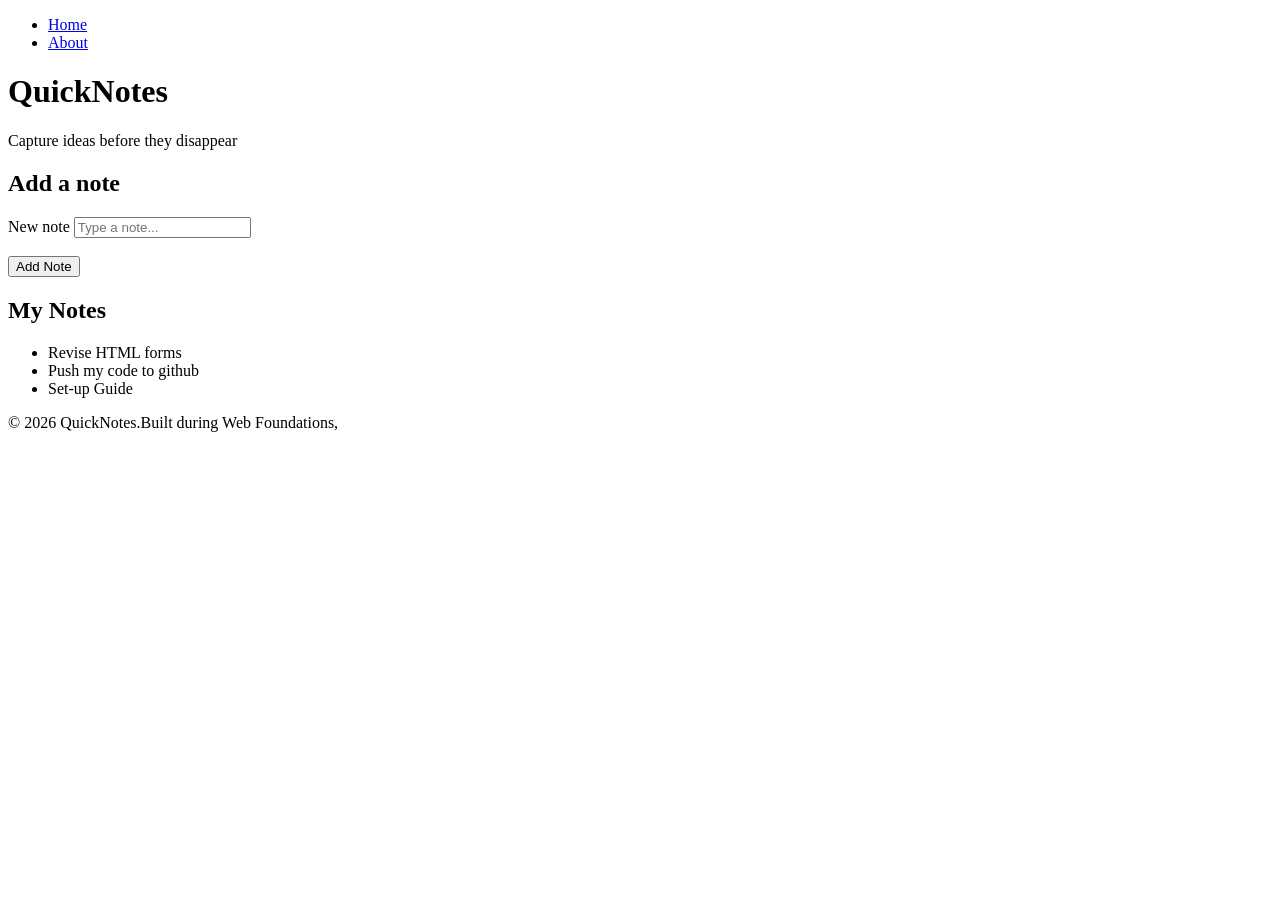
==== day2/index.html @ d0fa477f "Add a corrected folder structure" ====
<!DOCTYPE html>
<html lang="en">
  <head>
    <meta charset="UTF-8" />
    <meta name="viewport" content="width=device-width, initial-scale=1.0" />
    <title>QuickNotes</title>
    <link rel="stylesheet" href="/web-foundations-days/day2/styles.css" />
  </head>
  <body>
    <header>
        <nav>
            <ul>
                <li><a href="#home" class="active">Home</a></li>
                <li><a href="/web-foundations-days/day1/about.html">About</a></li>
            </ul>
        </nav>
      <h1>QuickNotes</h1>
      <p>Capture ideas before they disappear</p>
    </header>

    <main>
        <section>
            <h2>Add a note</h2>
            <form id="note-form">
                <label for="note-input">New note</label>
                <input type="text" id="note-input" placeholder="Type a note..."><br></br>
                <button type="submit">Add Note</button>
            </form>
        </section>

        <section>
            <h2>My Notes</h2>
            <ul class="features" id="notes-list">
                <li>Revise HTML forms</li>
                <li>Push my code to github</li>
                <li>Set-up Guide</li>
            </ul>
        </section>
    </main>

    <footer>
      <p>&copy; 2026 QuickNotes.Built during Web Foundations,</p>
    </footer>
  </body>
</html>
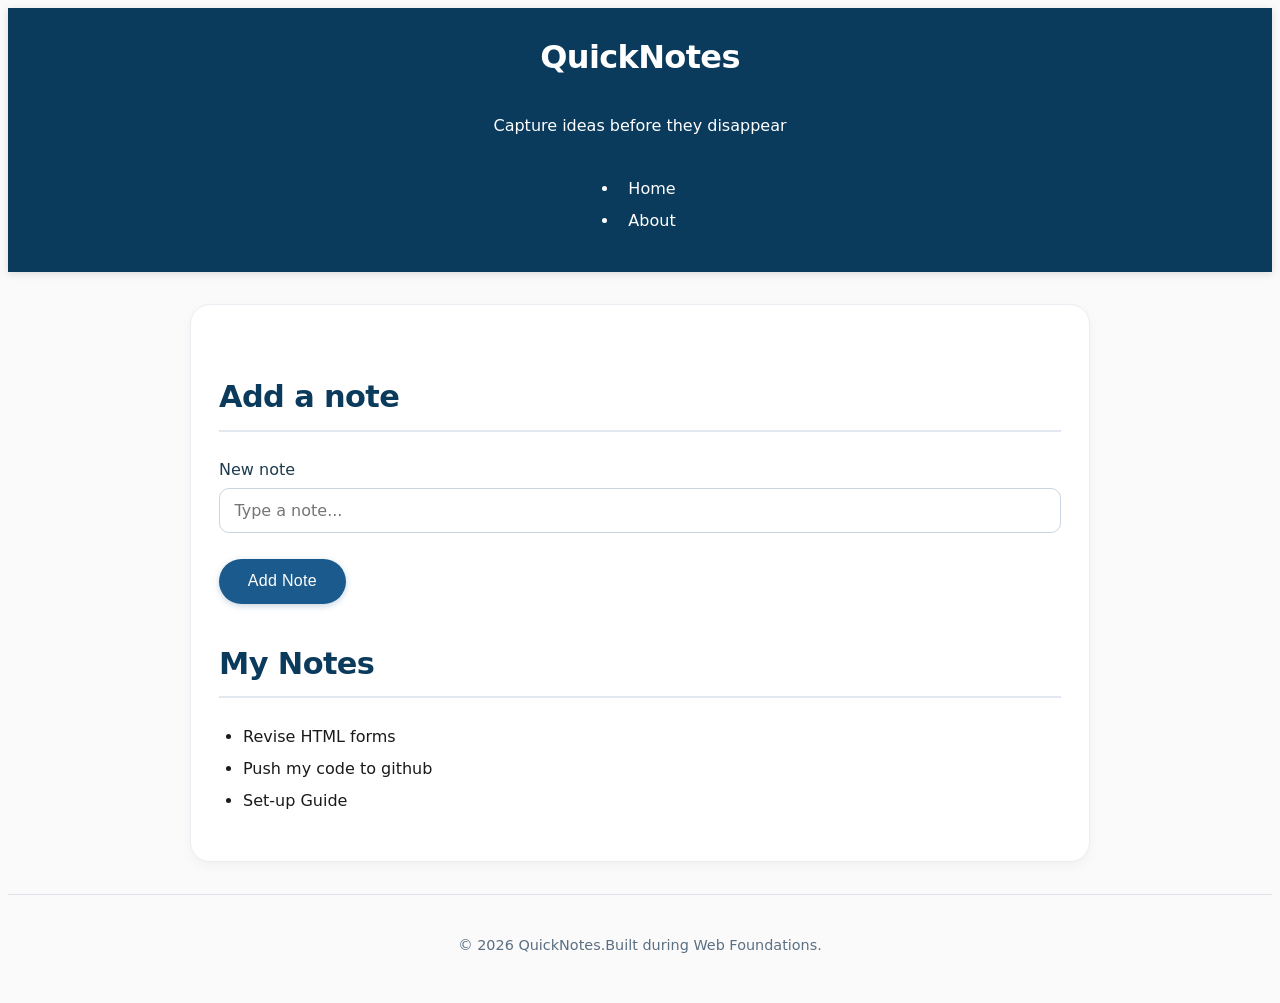
==== commit 40c2a643: "Day 2 Assignment rework" ====
--- a/day2/index.html
+++ b/day2/index.html
@@ -4,18 +4,18 @@
     <meta charset="UTF-8" />
     <meta name="viewport" content="width=device-width, initial-scale=1.0" />
     <title>QuickNotes</title>
-    <link rel="stylesheet" href="/web-foundations-days/day2/styles.css" />
+    <link rel="stylesheet" href="styles.css" />
   </head>
   <body>
     <header>
+      <h1>QuickNotes</h1>
+      <p>Capture ideas before they disappear</p>
         <nav>
             <ul>
-                <li><a href="#home" class="active">Home</a></li>
-                <li><a href="/web-foundations-days/day1/about.html">About</a></li>
+                <li><a href="index.html" class="active">Home</a></li>
+                <li><a href="about.html">About</a></li>
             </ul>
         </nav>
-      <h1>QuickNotes</h1>
-      <p>Capture ideas before they disappear</p>
     </header>
 
     <main>
@@ -30,7 +30,7 @@
 
         <section>
             <h2>My Notes</h2>
-            <ul class="features" id="notes-list">
+            <ul id="notes-list">
                 <li>Revise HTML forms</li>
                 <li>Push my code to github</li>
                 <li>Set-up Guide</li>
@@ -39,7 +39,7 @@
     </main>
 
     <footer>
-      <p>&copy; 2026 QuickNotes.Built during Web Foundations,</p>
+      <p>&copy; 2026 QuickNotes.Built during Web Foundations.</p>
     </footer>
   </body>
 </html>
--- a/day2/styles.css
+++ b/day2/styles.css
@@ -0,0 +1,314 @@
+*,
+*::before,
+*::after {
+  box-sizing: border-box;
+}
+
+body {
+    font-family: system-ui, -apple-system, 'Segoe UI', Roboto, sans-serif;
+    line-height: 1.6;
+    color: #1a1a1a;
+    background: #fafafa;
+}
+
+/* ---------- Header ---------- */
+header {
+    background: #0b3b5c;
+    color: #ffffff;
+    padding: 1.5rem 2rem;
+    display: flex;
+    flex-direction: column;
+    align-items: center;
+    gap: 0.85rem;
+    box-shadow: 0 2px 8px rgba(0, 0, 0, 0.12);
+}
+
+header h1 {
+    font-size: 2rem;
+    font-weight: 600;
+    letter-spacing: -0.02em;
+    margin: 0;
+}
+
+/* ---------- Navigation (Flexbox row) ---------- */
+nav {
+    display: flex;
+    flex-wrap: wrap;
+    justify-content: center;
+    align-items: center;
+    gap: 16px;
+}
+
+nav a {
+    color: #ffffff;
+    text-decoration: none;
+    font-weight: 500;
+    font-size: 1rem;
+    padding: 0.35rem 0.6rem;
+    border-radius: 8px;
+    transition: background-color 0.2s ease, color 0.2s ease, transform 0.15s ease;
+}
+
+nav a:hover,
+nav a:focus-visible {
+    background-color: rgba(255, 255, 255, 0.18);
+    color: #e0f0ff;
+    text-decoration: none;
+    transform: translateY(-1px);
+    outline: 2px solid rgba(255, 255, 255, 0.5);
+    outline-offset: 2px;
+}
+
+/* ---------- Main content: centred, max width ---------- */
+main {
+    max-width: 900px;
+    margin: 2rem auto;
+    padding: 2rem 1.75rem 1.5rem;
+    background: #ffffff;
+    border-radius: 20px;
+    box-shadow: 0 4px 12px rgba(0, 0, 0, 0.04);
+    border: 1px solid #eaeef2;
+}
+
+main h2 {
+    margin-top: 0;
+    color: #0b3b5c;
+    font-weight: 600;
+    font-size: 1.9rem;
+    letter-spacing: -0.02em;
+    border-bottom: 2px solid #e2e8f0;
+    padding-bottom: 0.5rem;
+}
+
+main h3 {
+    color: #1e4a6b;
+    margin-top: 0.25rem;
+    margin-bottom: 0.75rem;
+    font-weight: 600;
+    font-size: 1.3rem;
+}
+
+section {
+    margin: 2.25rem 0 1.5rem;
+}
+
+ol,
+ul {
+    padding-left: 1.5rem;
+    margin: 0.5rem 0;
+}
+
+li {
+    margin-bottom: 0.4rem;
+}
+
+/* ---------- Features list: responsive CSS Grid cards ---------- */
+.features {
+    display: grid;
+    grid-template-columns: 1fr;
+    gap: 1rem;
+    list-style: none;
+    padding: 0;
+    margin: 0.75rem 0 0;
+}
+
+.features li {
+    background: #f4f8fc;
+    border: 1px solid #dbe5ee;
+    border-radius: 14px;
+    padding: 1rem 1.2rem;
+    margin: 0;
+    font-size: 0.98rem;
+    box-shadow: 0 1px 3px rgba(0, 0, 0, 0.03);
+    transition: transform 0.15s ease, box-shadow 0.2s ease, border-color 0.2s ease;
+}
+
+.features li:hover {
+    transform: translateY(-2px);
+    box-shadow: 0 6px 16px rgba(11, 59, 92, 0.1);
+    border-color: #b8cde0;
+}
+
+/* Two columns on wider screens */
+@media (min-width: 640px) {
+    .features {
+        grid-template-columns: repeat(180px, 1fr);
+    }
+}
+
+/* Three columns on very wide screens */
+@media (min-width: 960px) {
+    .features {
+        grid-template-columns: repeat(180px, 1fr);
+    }
+}
+
+/* ---------- Shortcuts table ---------- */
+table {
+    width: 100%;
+    border-collapse: collapse;
+    margin: 0.75rem 0;
+    font-size: 0.95rem;
+    border-radius: 12px;
+    overflow: hidden;
+    box-shadow: 0 1px 3px rgba(0, 0, 0, 0.04);
+}
+
+th,
+td {
+    border: 1px solid #dde3e9;
+    padding: 0.7rem 1rem;
+    text-align: left;
+    vertical-align: top;
+}
+
+th {
+    background-color: #eef3f8;
+    font-weight: 600;
+    color: #0b3b5c;
+}
+
+tbody tr:nth-child(even) {
+    background-color: #fafcfe;
+}
+
+kbd {
+    background: #f0f4fa;
+    border-radius: 6px;
+    padding: 0.2rem 0.6rem;
+    font-family: 'SF Mono', 'Fira Code', monospace;
+    font-size: 0.9em;
+    border: 1px solid #cdd9e6;
+    box-shadow: 0 1px 0 #b6c4d4;
+    color: #1a3b55;
+}
+
+/* ---------- Feedback form: stacked, full width ---------- */
+.form-group {
+    margin-bottom: 1.35rem;
+    display: flex;
+    flex-direction: column;
+}
+
+label {
+    display: block;
+    font-weight: 500;
+    margin-bottom: 0.35rem;
+    color: #1e3b4f;
+}
+
+input,
+textarea {
+    width: 100%;
+    padding: 0.75rem 0.9rem;
+    font-size: 1rem;
+    border: 1px solid #cbd5e1;
+    border-radius: 10px;
+    background: #ffffff;
+    font-family: inherit;
+    transition: border-color 0.2s ease, box-shadow 0.2s ease;
+}
+
+input:focus,
+textarea:focus {
+    outline: none;
+    border-color: #2c7cb0;
+    box-shadow: 0 0 0 3px rgba(44, 124, 176, 0.18);
+}
+
+textarea {
+    min-height: 120px;
+    resize: vertical;
+}
+
+.required-note {
+    font-size: 0.9rem;
+    color: #4e6478;
+    margin-top: 0.25rem;
+}
+
+/* ---------- Buttons ---------- */
+button {
+    background: #1a5a8c;
+    color: #ffffff;
+    border: none;
+    padding: 0.85rem 1.8rem;
+    font-size: 1rem;
+    font-weight: 500;
+    border-radius: 40px;
+    cursor: pointer;
+    letter-spacing: 0.3px;
+    box-shadow: 0 2px 6px rgba(26, 90, 140, 0.25);
+    transition: background-color 0.2s ease, transform 0.15s ease, box-shadow 0.2s ease;
+}
+
+button:hover {
+    background: #0e4168;
+    transform: translateY(-1px);
+    box-shadow: 0 6px 14px rgba(26, 90, 140, 0.3);
+}
+
+button:active {
+    transform: translateY(0);
+    box-shadow: 0 2px 4px rgba(26, 90, 140, 0.25);
+}
+
+button:focus-visible {
+    outline: 3px solid #8bb9e0;
+    outline-offset: 2px;
+}
+
+/* ---------- Footer ---------- */
+footer {
+    margin-top: 2rem;
+    text-align: center;
+    font-size: 0.9rem;
+    color: #5b6f82;
+    border-top: 1px solid #dde3e9;
+    padding: 1.5rem 1rem;
+}
+
+/* ---------- Media query: smaller screens ---------- */
+@media (max-width: 600px) {
+    header {
+        padding: 1rem 1rem;
+        gap: 0.6rem;
+    }
+
+    header h1 {
+        font-size: 1.4rem;
+    }
+
+    nav {
+        gap: 10px;
+    }
+
+    nav a {
+        font-size: 0.9rem;
+        padding: 0.3rem 0.5rem;
+    }
+
+    main {
+        margin: 1rem 0.75rem;
+        padding: 1.25rem 1rem;
+        border-radius: 14px;
+    }
+
+    main h2 {
+        font-size: 1.5rem;
+    }
+
+    main h3 {
+        font-size: 1.15rem;
+    }
+
+    th,
+    td {
+        padding: 0.5rem 0.6rem;
+        font-size: 0.88rem;
+    }
+
+    button {
+        width: 100%;
+    }
+}
